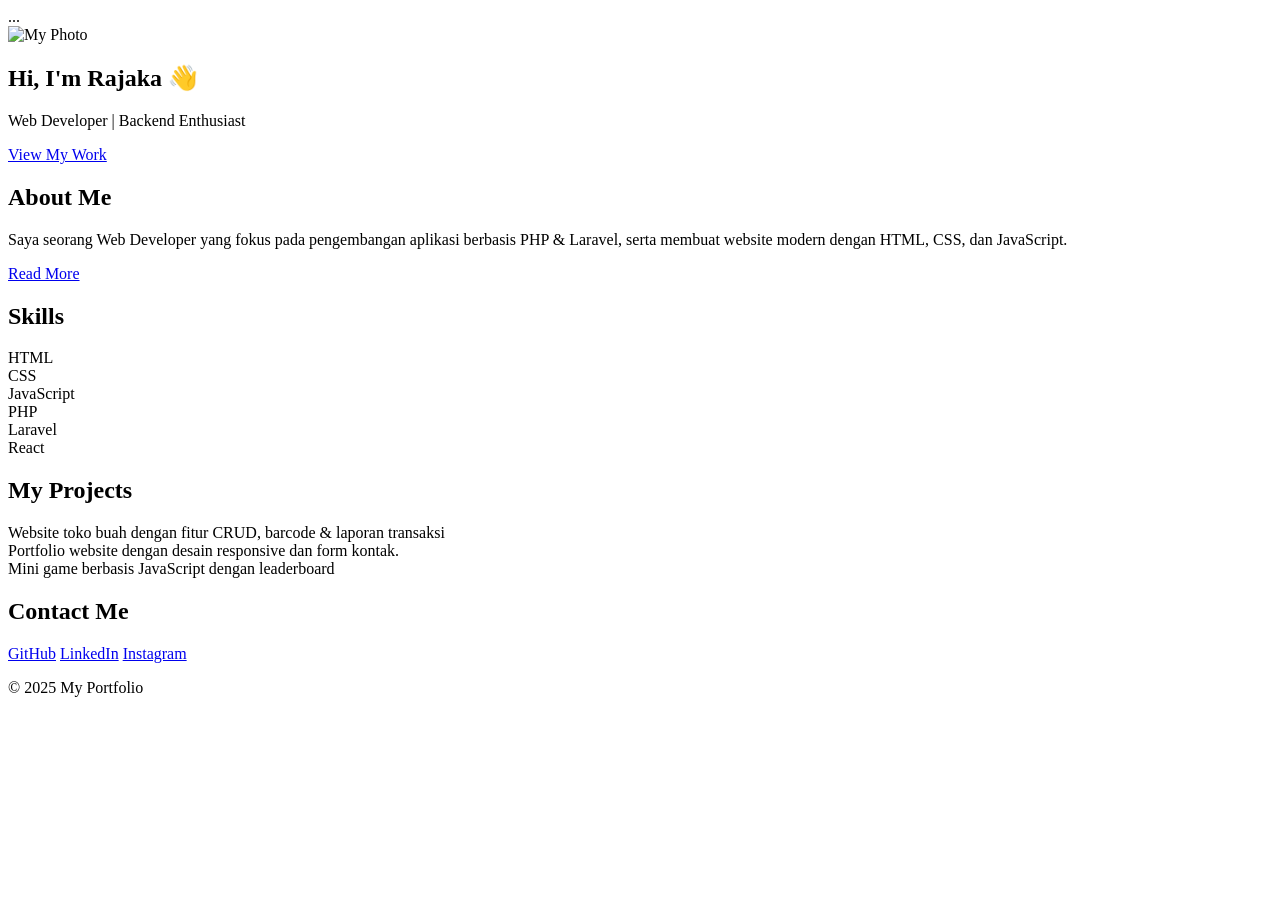
==== index.html @ ad15ef30 "Repou project" ====
<body>
  <!-- Navbar -->
  <nav>...</nav>

  <!-- Hero -->
  <section class="hero">
    <img src="img/profile.jpg" alt="My Photo" class="profile-pic">
    <link rel="stylesheet" href="css/style.css">
    <h1>Hi, I'm Rajaka 👋</h1>
    <p>Web Developer | Backend Enthusiast</p>
    <a href="#portfolio" class="btn">View My Work</a>
  </section>

  <!-- About -->
  <section class="about">
    <h2>About Me</h2>
    <p>Saya seorang Web Developer yang fokus pada pengembangan aplikasi berbasis PHP & Laravel, 
    serta membuat website modern dengan HTML, CSS, dan JavaScript.</p>
    <a href="profile.html" class="btn">Read More</a>
  </section>

  <!-- Skills -->
  <section class="skills">
    <h2>Skills</h2>
    <div class="skills-grid">
      <div>HTML</div>
      <div>CSS</div>
      <div>JavaScript</div>
      <div>PHP</div>
      <div>Laravel</div>
      <div>React</div>
    </div>
  </section>

  <!-- Portfolio -->
  <section class="portfolio" id="portfolio">
    <h2>My Projects</h2>
    <div class="projects">
      <div class="project-card">Website toko buah dengan fitur CRUD, barcode & laporan transaksi</div>
      <div class="project-card">Portfolio website dengan desain responsive dan form kontak.</div>
      <div class="project-card">Mini game berbasis JavaScript dengan leaderboard</div>
    </div>
  </section>

  <!-- Contact -->
  <section class="contact" id="contact">
    <h2>Contact Me</h2>
    <div class="social-links">
      <a href="https://github.com/Rjkaa">GitHub</a>
      <a href="https://www.linkedin.com/in/teuku-ahmad-rajaka-5081b433a/">LinkedIn</a>
      <a href="https://www.instagram.com/rjkaa._/">Instagram</a>
    </div>
  </section>

  <!-- Footer -->
  <footer>
    <p>© 2025 My Portfolio</p>
  </footer>
</body>
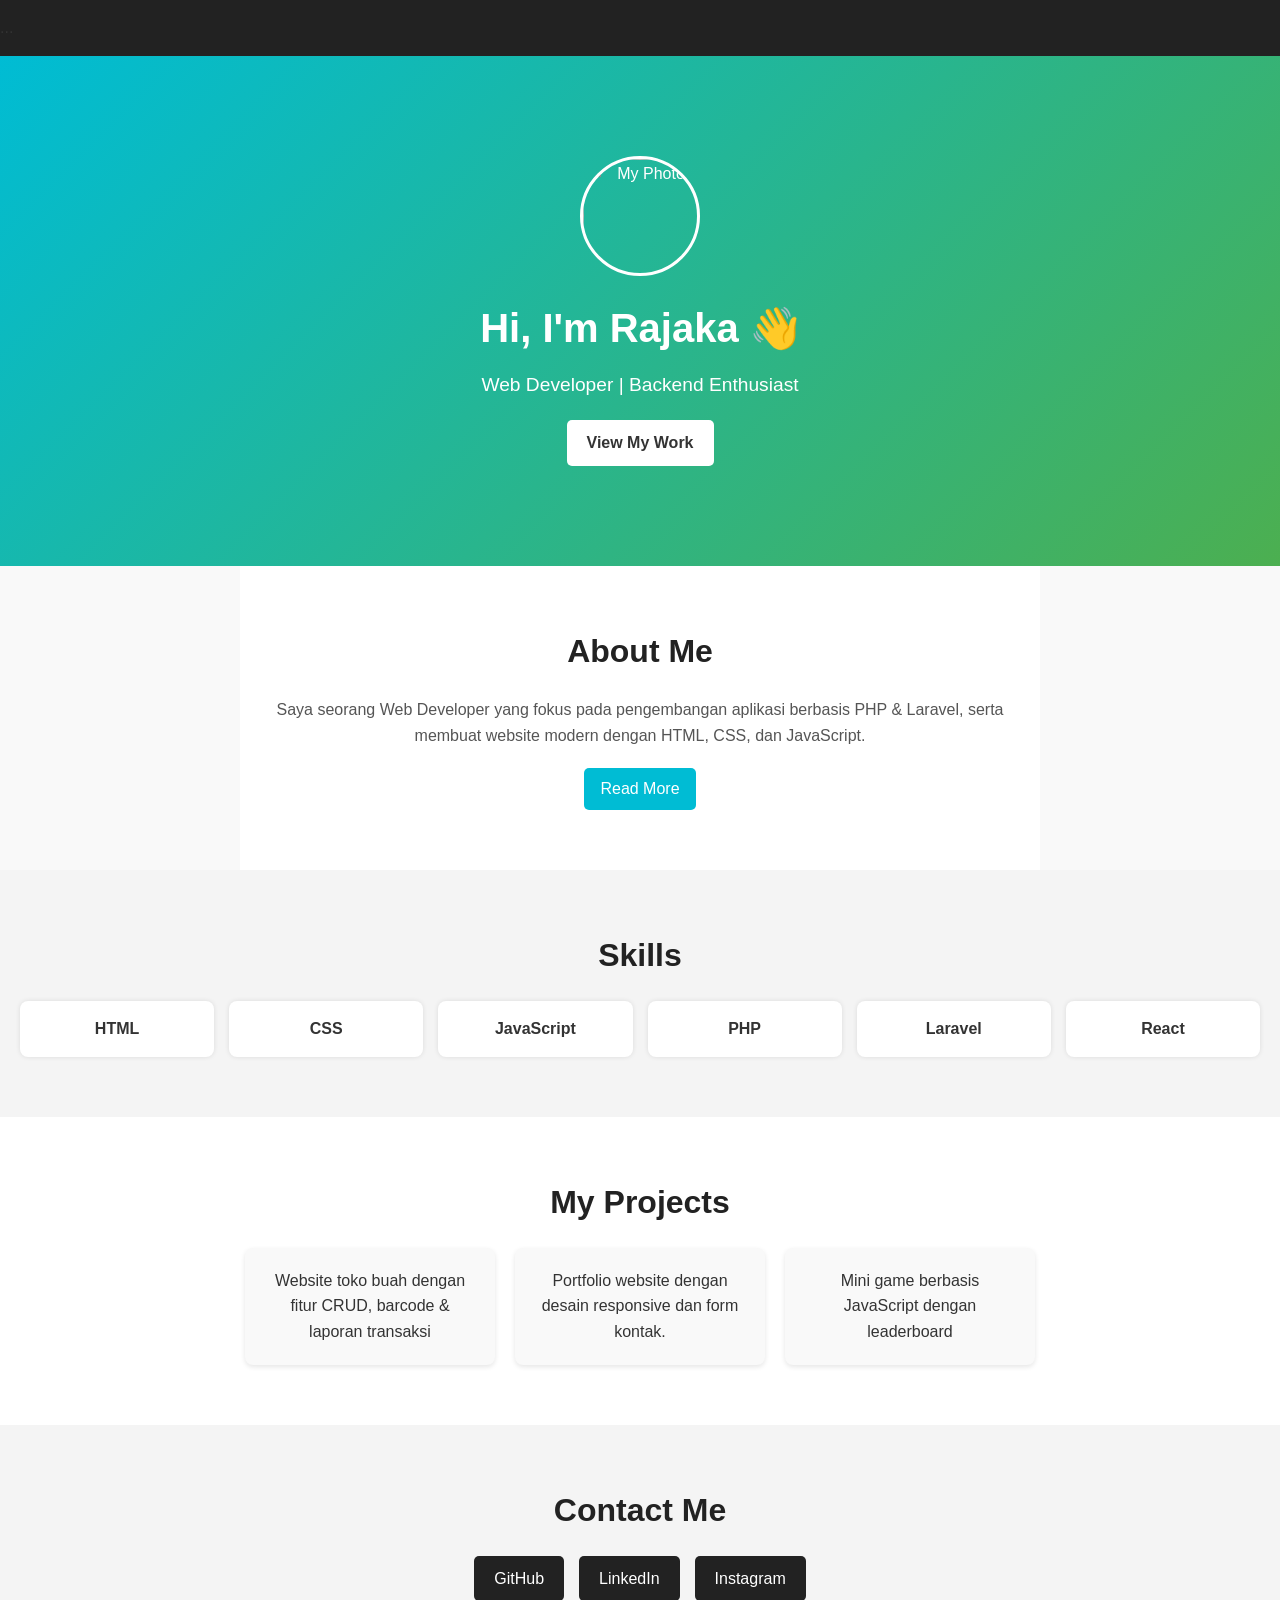
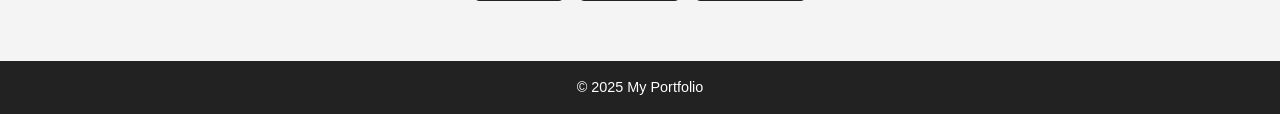
==== commit f6bb082c: "Update index.html" ====
--- a/index.html
+++ b/index.html
@@ -5,7 +5,7 @@
   <!-- Hero -->
   <section class="hero">
     <img src="img/profile.jpg" alt="My Photo" class="profile-pic">
-    <link rel="stylesheet" href="css/style.css">
+    <link rel="stylesheet" href="style.css">
     <h1>Hi, I'm Rajaka 👋</h1>
     <p>Web Developer | Backend Enthusiast</p>
     <a href="#portfolio" class="btn">View My Work</a>
--- a/style.css
+++ b/style.css
@@ -0,0 +1,205 @@
+/* === RESET DASAR === */
+* {
+  margin: 0;
+  padding: 0;
+  box-sizing: border-box;
+}
+
+body {
+  font-family: Arial, sans-serif;
+  line-height: 1.6;
+  color: #333;
+  background: #f9f9f9;
+}
+
+/* === NAVBAR === */
+nav {
+  background: #222;
+  padding: 15px 0;
+  position: sticky;
+  top: 0;
+  z-index: 10;
+}
+
+nav ul {
+  display: flex;
+  justify-content: center;
+  list-style: none;
+}
+
+nav ul li {
+  margin: 0 15px;
+}
+
+nav ul li a {
+  color: #fff;
+  text-decoration: none;
+  font-weight: bold;
+  transition: color 0.3s;
+}
+
+nav ul li a:hover {
+  color: #00bcd4;
+}
+
+/* === HERO === */
+.hero {
+  text-align: center;
+  padding: 100px 20px;
+  background: linear-gradient(135deg, #00bcd4, #4caf50);
+  color: white;
+}
+
+.hero .profile-pic {
+  width: 120px;
+  height: 120px;
+  border-radius: 50%;
+  object-fit: cover;
+  border: 3px solid white;
+  margin-bottom: 20px;
+}
+
+.hero h1 {
+  font-size: 2.5rem;
+  margin-bottom: 10px;
+}
+
+.hero p {
+  font-size: 1.2rem;
+  margin-bottom: 20px;
+}
+
+.hero .btn {
+  display: inline-block;
+  padding: 10px 20px;
+  background: white;
+  color: #333;
+  border-radius: 5px;
+  text-decoration: none;
+  font-weight: bold;
+  transition: 0.3s;
+}
+
+.hero .btn:hover {
+  background: #333;
+  color: white;
+}
+
+/* === SECTION UMUM === */
+section {
+  padding: 60px 20px;
+  text-align: center;
+}
+
+section h2 {
+  font-size: 2rem;
+  margin-bottom: 20px;
+  color: #222;
+}
+
+/* === ABOUT === */
+.about {
+  background: #fff;
+  max-width: 800px;
+  margin: auto;
+}
+
+.about p {
+  margin-bottom: 20px;
+  color: #555;
+}
+
+.about .btn {
+  display: inline-block;
+  padding: 8px 16px;
+  background: #00bcd4;
+  color: white;
+  border-radius: 5px;
+  text-decoration: none;
+  transition: 0.3s;
+}
+
+.about .btn:hover {
+  background: #0097a7;
+}
+
+/* === SKILLS === */
+.skills {
+  background: #f4f4f4;
+}
+
+.skills-grid {
+  display: grid;
+  grid-template-columns: repeat(auto-fit, minmax(120px, 1fr));
+  gap: 15px;
+  margin-top: 20px;
+}
+
+.skills-grid div {
+  background: white;
+  padding: 15px;
+  border-radius: 8px;
+  box-shadow: 0 0 5px rgba(0,0,0,0.1);
+  font-weight: bold;
+}
+
+/* === PORTFOLIO === */
+.portfolio {
+  background: #fff;
+}
+
+.projects {
+  display: flex;
+  justify-content: center;
+  gap: 20px;
+  flex-wrap: wrap;
+  margin-top: 20px;
+}
+
+.project-card {
+  background: #f9f9f9;
+  width: 250px;
+  padding: 20px;
+  border-radius: 8px;
+  box-shadow: 0 2px 5px rgba(0,0,0,0.1);
+  transition: transform 0.3s;
+}
+
+.project-card:hover {
+  transform: translateY(-5px);
+}
+
+/* === CONTACT === */
+.contact {
+  background: #f4f4f4;
+}
+
+.social-links {
+  display: flex;
+  justify-content: center;
+  gap: 15px;
+  margin-top: 20px;
+  flex-wrap: wrap;
+}
+
+.social-links a {
+  text-decoration: none;
+  padding: 10px 20px;
+  background: #222;
+  color: white;
+  border-radius: 5px;
+  transition: background 0.3s;
+}
+
+.social-links a:hover {
+  background: #00bcd4;
+}
+
+/* === FOOTER === */
+footer {
+  background: #222;
+  color: white;
+  padding: 15px 0;
+  text-align: center;
+  font-size: 0.9rem;
+}
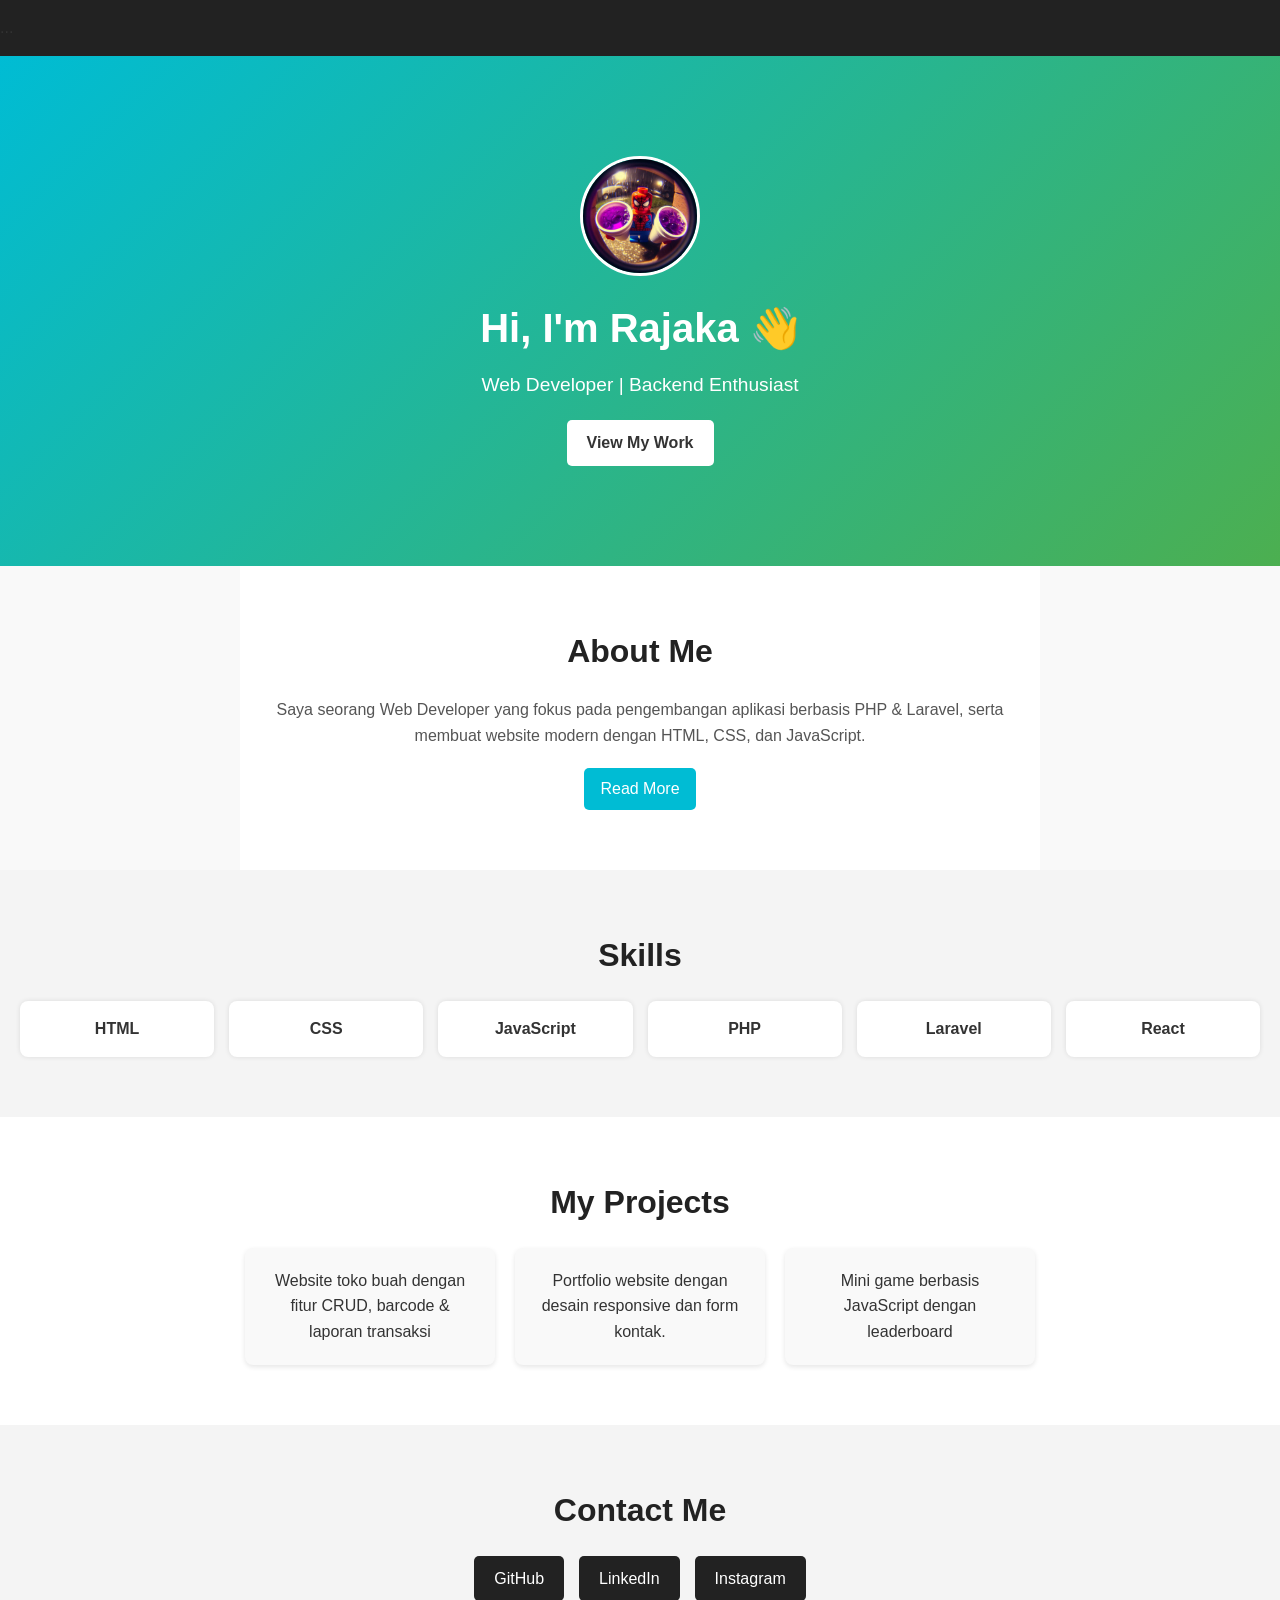
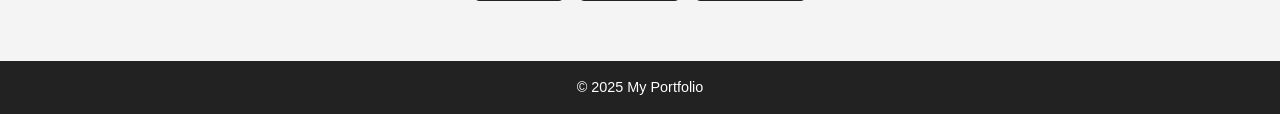
==== commit e353b950: "Update index.html" ====
--- a/index.html
+++ b/index.html
@@ -4,7 +4,7 @@
 
   <!-- Hero -->
   <section class="hero">
-    <img src="img/profile.jpg" alt="My Photo" class="profile-pic">
+    <img src="profile.jpg" alt="My Photo" class="profile-pic">
     <link rel="stylesheet" href="style.css">
     <h1>Hi, I'm Rajaka 👋</h1>
     <p>Web Developer | Backend Enthusiast</p>
